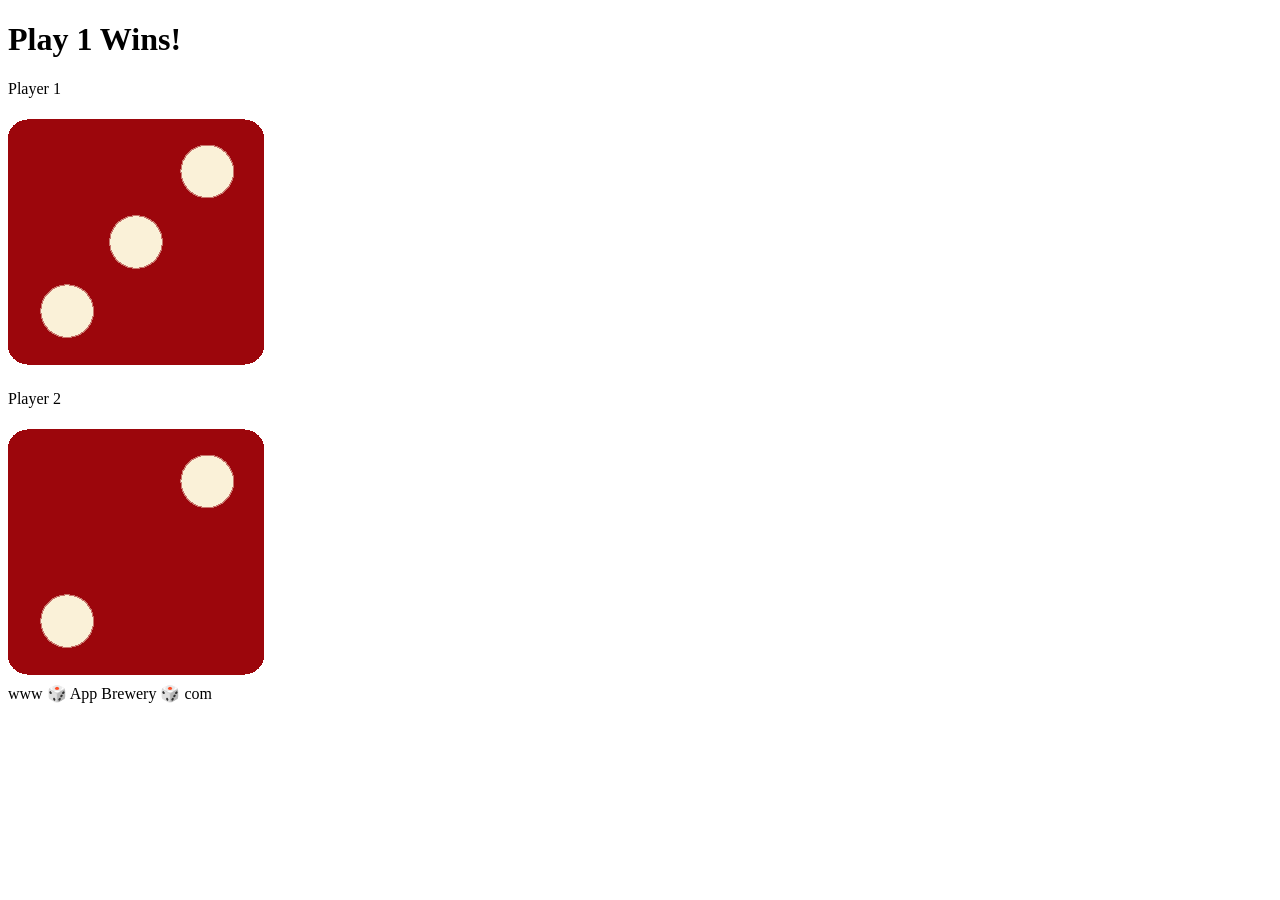
==== index.html @ ed3b6b6f "Rename dicee.html to index.html" ====
<!DOCTYPE html>
<html lang="en" dir="ltr">
  <head>
    <meta charset="utf-8" />
    <title>Dicee</title>
    <link rel="stylesheet" href="styles.css" />
    <link
      href="https://fonts.googleapis.com/css?family=Indie+Flower|Lobster"
      rel="stylesheet"
    />
  </head>
  <body>
    <div class="container">
      <h1>Refresh Me</h1>

      <div class="dice">
        <p>Player 1</p>
        <img class="img1" src="/images/dice6.png" />
      </div>

      <div class="dice">
        <p>Player 2</p>
        <img class="img2" src="/images/dice6.png" />
      </div>
    </div>

    <script src="index.js"></script>
  </body>

  <footer>www 🎲 App Brewery 🎲 com</footer>
</html>
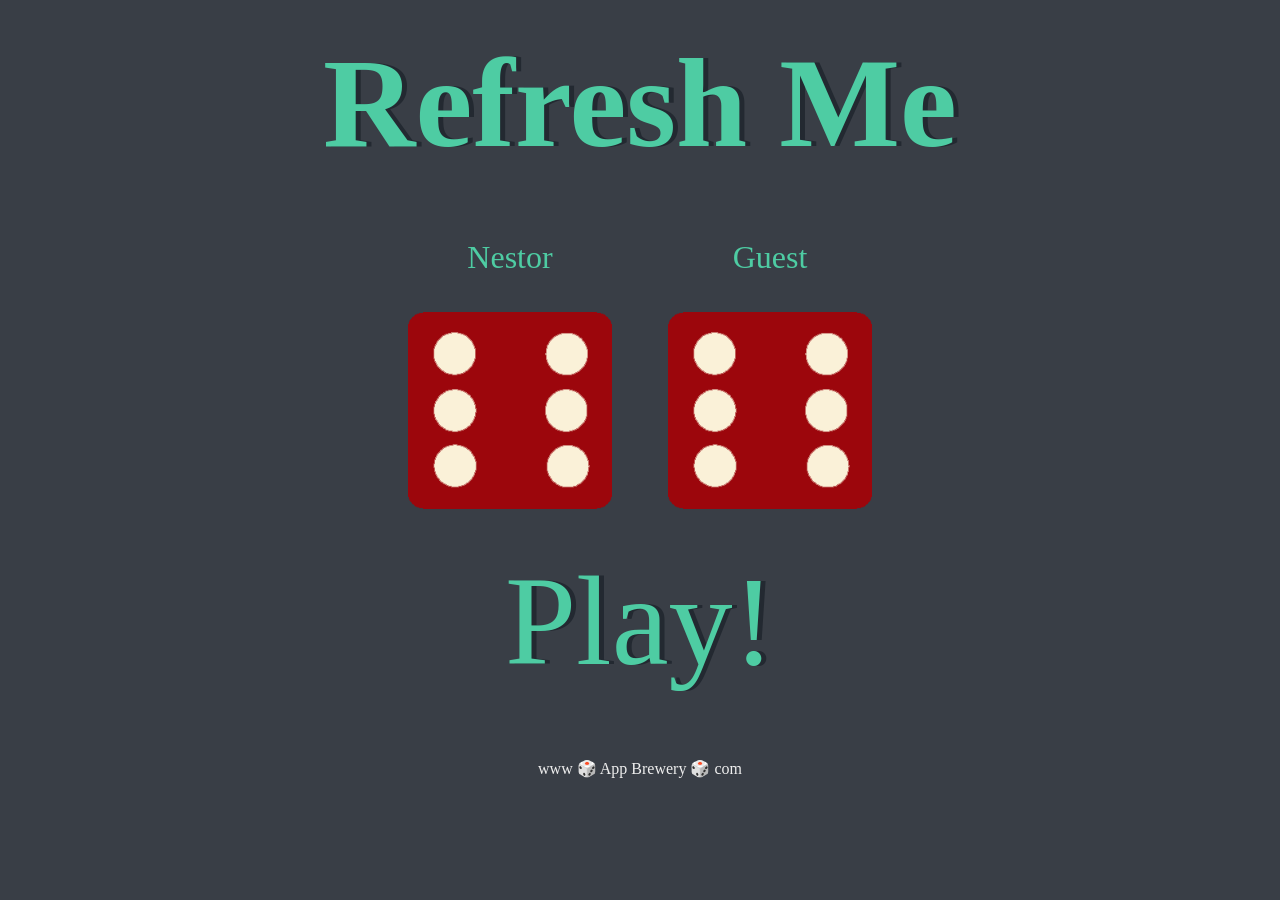
==== commit b229f9e1: "Merge branch 'master' of https://github.com/nestorjgc/DiceChallenge" ====
--- a/index.html
+++ b/index.html
@@ -14,14 +14,15 @@
       <h1>Refresh Me</h1>
 
       <div class="dice">
-        <p>Player 1</p>
+        <p>Nestor</p>
         <img class="img1" src="/images/dice6.png" />
       </div>
 
       <div class="dice">
-        <p>Player 2</p>
+        <p>Guest</p>
         <img class="img2" src="/images/dice6.png" />
       </div>
+      <h1><button class="playButton">Play!</button></h1>
     </div>
 
     <script src="index.js"></script>
--- a/styles.css
+++ b/styles.css
@@ -0,0 +1,56 @@
+.container {
+  width: 70%;
+  margin: auto;
+  text-align: center;
+}
+
+.playButton{
+  font-family: 'Lobster', cursive;
+  text-shadow: 5px 0 #232931;
+  font-size: 8rem;
+  color: #4ECCA3;
+  background: none;
+    border: none;
+} 
+
+.playButton:hover{
+
+  cursor: pointer;
+
+} 
+
+.dice {
+  text-align: center;
+  display: inline-block;
+
+}
+
+body {
+  background-color: #393E46;
+}
+
+h1 {
+  margin: 30px;
+  font-family: 'Lobster', cursive;
+  text-shadow: 5px 0 #232931;
+  font-size: 8rem;
+  color: #4ECCA3;
+}
+
+p {
+  font-size: 2rem;
+  color: #4ECCA3;
+  font-family: 'Indie Flower', cursive;
+}
+
+img {
+  width: 80%;
+}
+
+footer {
+  margin-top: 5%;
+  color: #EEEEEE;
+  text-align: center;
+  font-family: 'Indie Flower', cursive;
+
+}
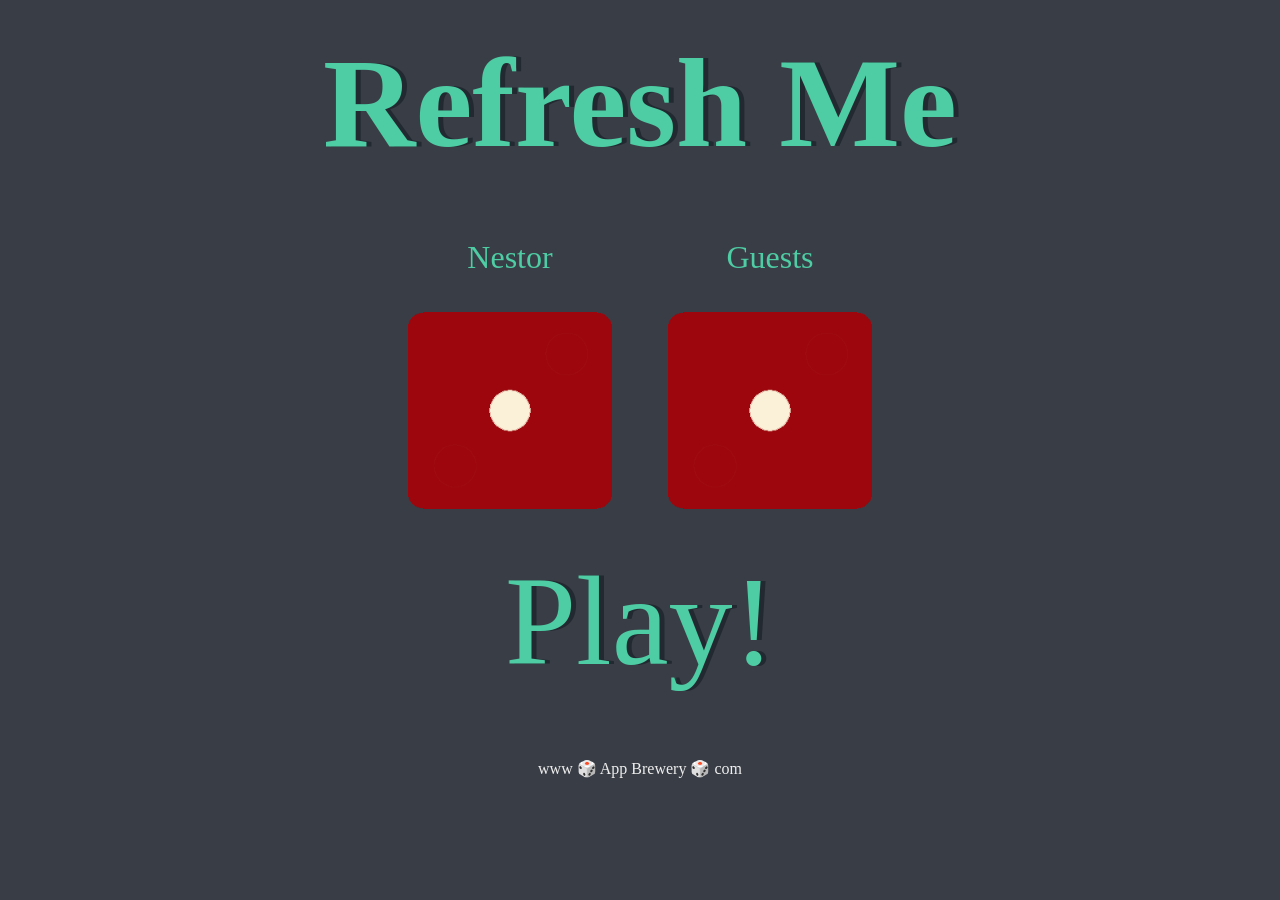
==== commit eb01c6d5: "Button made." ====
--- a/index.html
+++ b/index.html
@@ -15,12 +15,12 @@
 
       <div class="dice">
         <p>Nestor</p>
-        <img class="img1" src="/images/dice6.png" />
+        <img class="img1" src="/images/dice1.png" />
       </div>
 
       <div class="dice">
-        <p>Guest</p>
-        <img class="img2" src="/images/dice6.png" />
+        <p>Guests</p>
+        <img class="img2" src="/images/dice1.png" />
       </div>
       <h1><button class="playButton">Play!</button></h1>
     </div>
